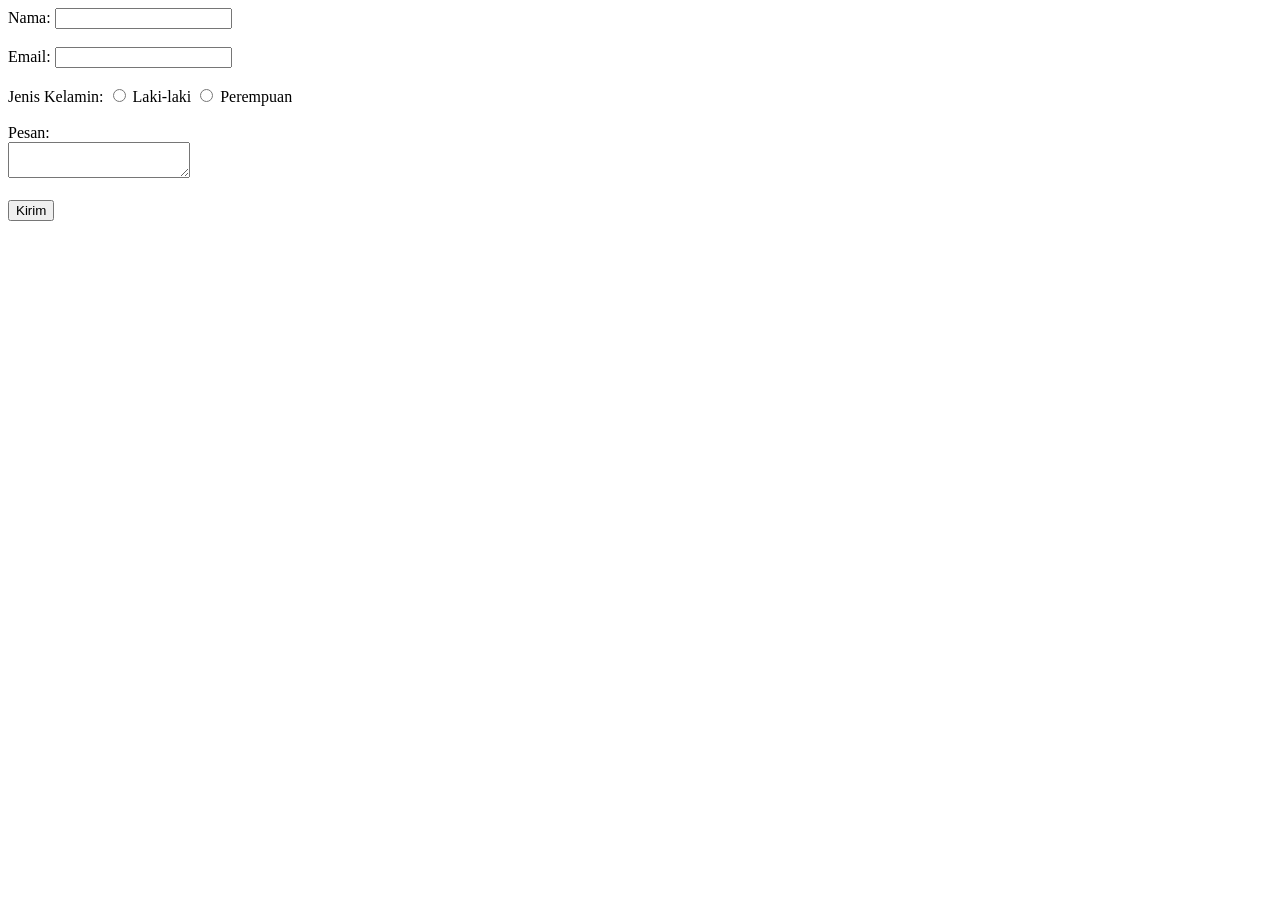
==== index.html @ 2b0ac220 "Materi Live Session ke 5" ====
<!DOCTYPE html>
<html>
  <head>
    <title>Ini Title</title>
  </head>
  <body>
    <form action="/submit" method="post">
      <label for="nama">Nama:</label>
      <input type="text" id="nama" name="nama" /><br /><br />

      <label for="email">Email:</label>
      <input type="email" id="email" name="email" /><br /><br />

      <label for="gender">Jenis Kelamin:</label>
      <input type="radio" id="male" name="gender" value="male" />
      <label for="male">Laki-laki</label>
      <input type="radio" id="female" name="gender" value="female" />
      <label for="female">Perempuan</label><br /><br />

      <label for="pesan">Pesan:</label><br />
      <textarea id="pesan" name="pesan"></textarea><br /><br />

      <input type="submit" value="Kirim" />
    </form>
  </body>
</html>
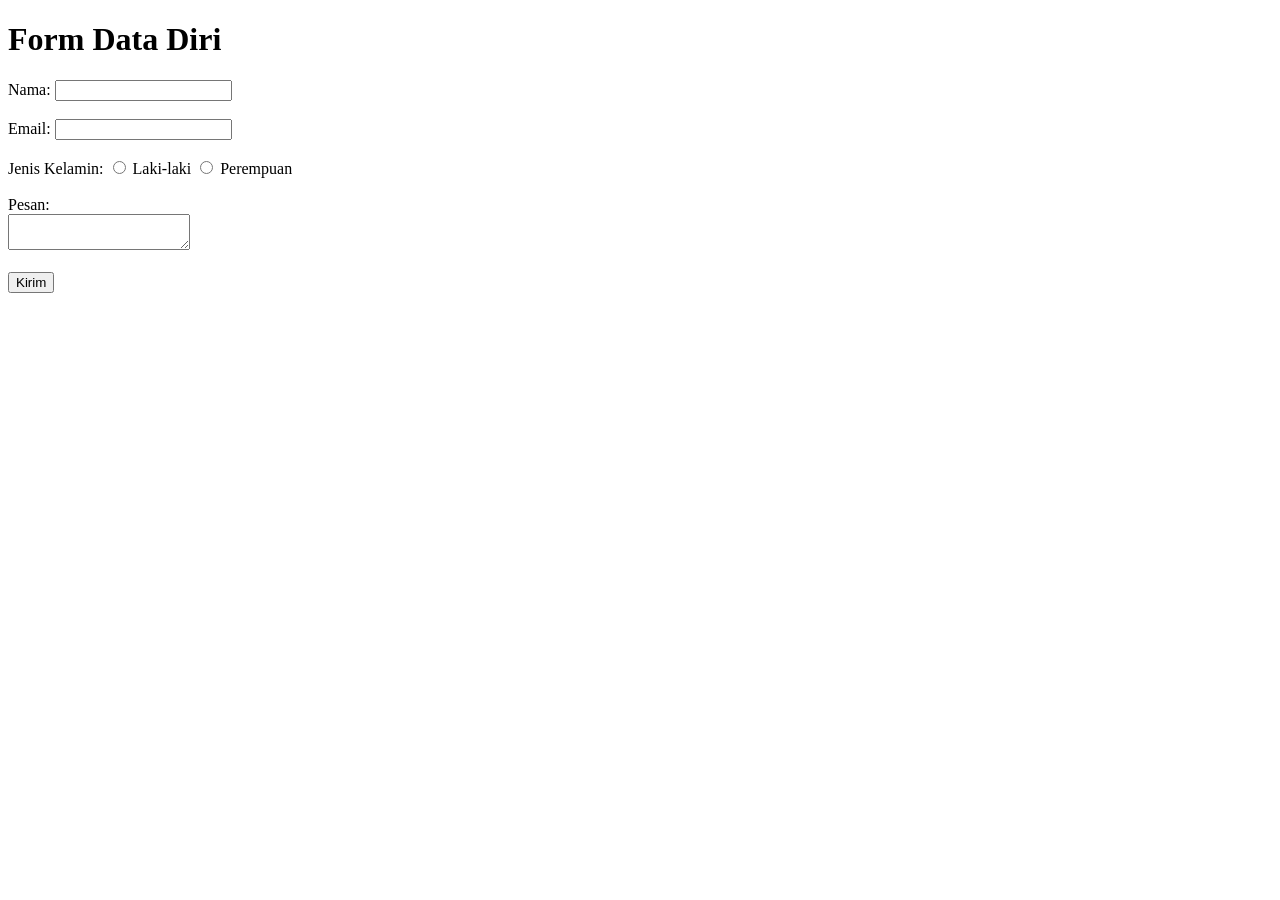
==== commit d47d5efa: "Penambahan Tag H1" ====
--- a/index.html
+++ b/index.html
@@ -4,6 +4,7 @@
     <title>Ini Title</title>
   </head>
   <body>
+     <h1>Form Data Diri</h1>
     <form action="/submit" method="post">
       <label for="nama">Nama:</label>
       <input type="text" id="nama" name="nama" /><br /><br />
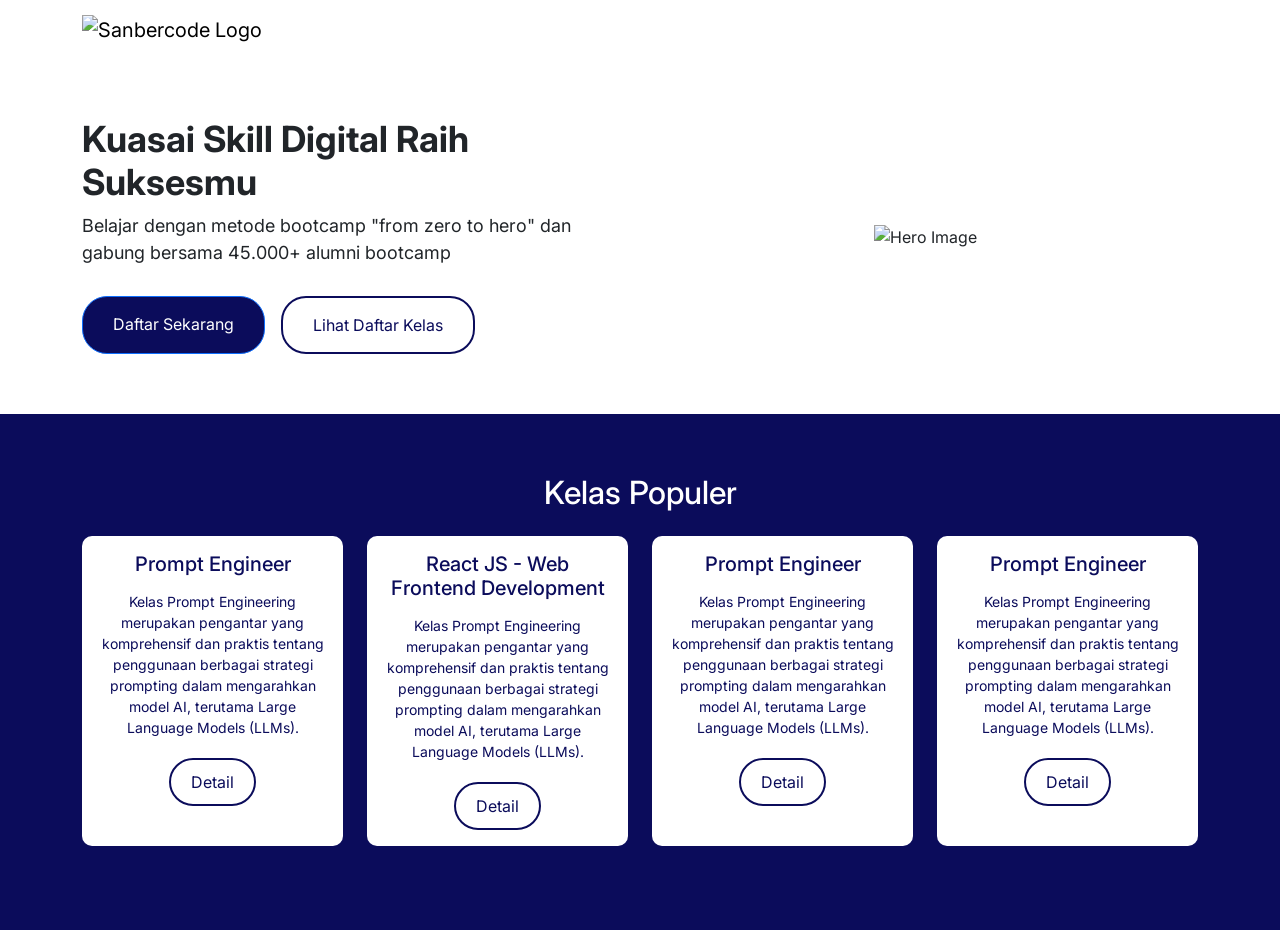
==== commit 35574090: "Auto commit" ====
--- a/index.html
+++ b/index.html
@@ -1,27 +1,146 @@
 <!DOCTYPE html>
-<html>
-  <head>
-    <title>Ini Title</title>
-  </head>
-  <body>
-     <h1>Form Data Diri</h1>
-    <form action="/submit" method="post">
-      <label for="nama">Nama:</label>
-      <input type="text" id="nama" name="nama" /><br /><br />
+<html lang="en">
 
-      <label for="email">Email:</label>
-      <input type="email" id="email" name="email" /><br /><br />
+<head>
+  <meta charset="UTF-8">
+  <meta name="viewport" content="width=device-width, initial-scale=1.0">
+  <title>Sanbercode - Kuasai Skill Digital Raih Suksesmu</title>
+  <link href="https://cdn.jsdelivr.net/npm/bootstrap@5.3.0/dist/css/bootstrap.min.css" rel="stylesheet">
+  <link href="https://fonts.googleapis.com/css2?family=Inter:wght@400;600;700&display=swap" rel="stylesheet">
+  <style>
+    body {
+      font-family: 'Inter', sans-serif;
+    }
 
-      <label for="gender">Jenis Kelamin:</label>
-      <input type="radio" id="male" name="gender" value="male" />
-      <label for="male">Laki-laki</label>
-      <input type="radio" id="female" name="gender" value="female" />
-      <label for="female">Perempuan</label><br /><br />
+    .hero-section {
+      padding: 60px 0;
+    }
 
-      <label for="pesan">Pesan:</label><br />
-      <textarea id="pesan" name="pesan"></textarea><br /><br />
+    .hero-text h1 {
+      font-size: 36px;
+      font-weight: 700;
+    }
 
-      <input type="submit" value="Kirim" />
-    </form>
-  </body>
-</html>
+    .hero-text p {
+      font-size: 18px;
+      margin-bottom: 30px;
+    }
+
+    .btn-primary {
+      background-color: #0B0C5B;
+      border-radius: 25px;
+      padding: 15px 30px;
+    }
+
+    .btn-secondary {
+      background-color: transparent;
+      color: #0B0C5B;
+      border: 2px solid #0B0C5B;
+      border-radius: 25px;
+      padding: 15px 30px;
+    }
+
+    .popular-classes {
+      background-color: #0B0C5B;
+      color: #ffffff;
+      padding: 60px 0;
+    }
+
+    .class-card {
+      background-color: #ffffff;
+      color: #0B0C5B;
+      border-radius: 10px;
+      padding: 20px;
+      text-align: center;
+      height: 100%;
+    }
+
+    .class-card h3 {
+      font-size: 20px;
+      margin-bottom: 15px;
+    }
+
+    .class-card p {
+      font-size: 14px;
+      margin-bottom: 20px;
+    }
+
+    .btn-detail {
+      border: 2px solid #0B0C5B;
+      border-radius: 25px;
+      padding: 10px 20px;
+      color: #0B0C5B;
+      background-color: transparent;
+    }
+  </style>
+</head>
+
+<body>
+  <header>
+    <div class="container">
+      <nav class="navbar navbar-light">
+        <a class="navbar-brand" href="#">
+          <img src="https://sanbercode.com/assets_new/images/logo/logo-horizontal.svg" alt="Sanbercode Logo"
+            width="150">
+        </a>
+      </nav>
+      <div class="row hero-section align-items-center">
+        <div class="col-md-6 hero-text">
+          <h1>Kuasai Skill Digital Raih Suksesmu</h1>
+          <p>Belajar dengan metode bootcamp "from zero to hero" dan gabung bersama 45.000+ alumni bootcamp</p>
+          <div class="d-flex gap-3">
+            <a href="#" class="btn btn-primary">Daftar Sekarang</a>
+            <a href="#" class="btn btn-secondary">Lihat Daftar Kelas</a>
+          </div>
+        </div>
+        <div class="col-md-6 text-center">
+          <img src="https://i.ibb.co.com/FHSb2W4/Mac-Book-Air-1.png" alt="Hero Image" class="img-fluid">
+        </div>
+      </div>
+    </div>
+  </header>
+
+  <section class="popular-classes">
+    <div class="container">
+      <h2 class="text-center">Kelas Populer</h2>
+      <div class="row mt-4">
+        <div class="col-md-3 mb-4">
+          <div class="class-card p-3 h-100">
+            <h3>Prompt Engineer</h3>
+            <p>Kelas Prompt Engineering merupakan pengantar yang komprehensif dan praktis tentang penggunaan berbagai
+              strategi prompting dalam mengarahkan model AI, terutama Large Language Models (LLMs).</p>
+            <a href="detail-course.html" class="btn btn-detail">Detail</a>
+          </div>
+        </div>
+        <div class="col-md-3 mb-4">
+          <div class="class-card p-3 h-100">
+            <h3>React JS - Web Frontend Development</h3>
+            <p>Kelas Prompt Engineering merupakan pengantar yang komprehensif dan praktis tentang penggunaan berbagai
+              strategi prompting dalam mengarahkan model AI, terutama Large Language Models (LLMs).</p>
+            <a href="detail-course.html" class="btn btn-detail">Detail</a>
+          </div>
+        </div>
+        <div class="col-md-3 mb-4">
+          <div class="class-card p-3 h-100">
+            <h3>Prompt Engineer</h3>
+            <p>Kelas Prompt Engineering merupakan pengantar yang komprehensif dan praktis tentang penggunaan berbagai
+              strategi prompting dalam mengarahkan model AI, terutama Large Language Models (LLMs).</p>
+            <a href="detail-course.html" class="btn btn-detail">Detail</a>
+          </div>
+        </div>
+        <div class="col-md-3 mb-4">
+          <div class="class-card p-3 h-100">
+            <h3>Prompt Engineer</h3>
+            <p>Kelas Prompt Engineering merupakan pengantar yang komprehensif dan praktis tentang penggunaan berbagai
+              strategi prompting dalam mengarahkan model AI, terutama Large Language Models (LLMs).</p>
+            <a href="detail-course.html" class="btn btn-detail">Detail</a>
+          </div>
+        </div>
+      </div>
+    </div>
+  </section>
+
+  <script src="https://cdn.jsdelivr.net/npm/bootstrap@5.3.0/dist/js/bootstrap.bundle.min.js"></script>
+</body>
+
+</html>
